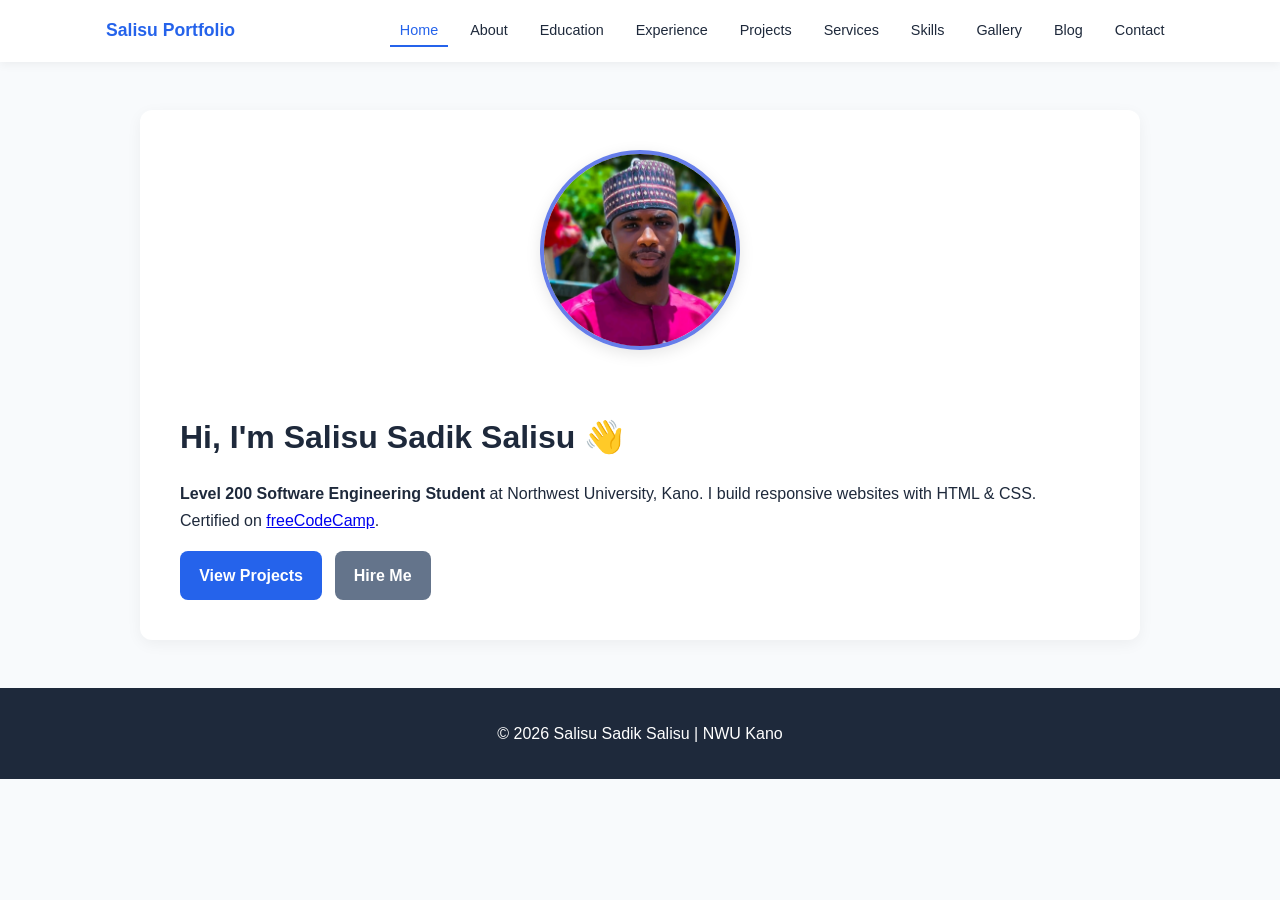
==== index.html @ 44f8c09f "First upload - Salisu Portfolio" ====
<!DOCTYPE html>
<html lang="en">
<head>
  <meta charset="UTF-8">
  <meta name="viewport" content="width=device-width, initial-scale=1.0">
  <title>Salisu Sadik Salisu | Portfolio</title>
  <link rel="stylesheet" href="styles.css">
</head>
<body>
  <header>
    <nav>
      <div class="logo">Salisu Portfolio</div>
      <ul>
        <li><a href="index.html" class="active">Home</a></li>
        <li><a href="about.html">About</a></li>
        <li><a href="education.html">Education</a></li>
        <li><a href="experience.html">Experience</a></li>
        <li><a href="projects.html">Projects</a></li>
        <li><a href="services.html">Services</a></li>
        <li><a href="skills.html">Skills</a></li>
        <li><a href="gallery.html">Gallery</a></li>
        <li><a href="blog.html">Blog</a></li>
        <li><a href="contact.html">Contact</a></li>
      </ul>
    </nav>
  </header>

  <div class="container">
    <div class="hero">
      <img src="images/h.jpg" alt="Salisu Sadik Salisu" class="profile">
      <div>
        <h1>Hi, I'm Salisu Sadik Salisu 👋</h1>
        <p><strong>Level 200 Software Engineering Student</strong> at Northwest University, Kano.
        I build responsive websites with HTML & CSS. Certified on <a href="https://www.freecodecamp.org/certification/fcc-12f9f4f6-86d4-46c4-bb31-3f7f4247d63d/responsive-web-design-v9" target="_blank">freeCodeCamp</a>.</p>
        <a href="projects.html" class="btn">View Projects</a>
        <a href="contact.html" class="btn" style="background:var(--gray); margin-left:0.5rem;">Hire Me</a>
      </div>
    </div>
  </div>

  <footer>© 2026 Salisu Sadik Salisu | NWU Kano</footer>
</body>
</html>
---- styles.css ----
:root{
  --primary:#2563eb; 
  --dark:#1e293b;
  --light:#f8fafc;
  --gray:#64748b;
}

*{margin:0; padding:0; box-sizing:border-box;}
body{
  font-family: 'Segoe UI', Arial, sans-serif;
  color:var(--dark);
  background:var(--light);
  line-height:1.7;
}

/* NAVBAR */
header{
  background:#fff;
  box-shadow:0 2px 10px rgba(0,0,0,0.06);
  position:sticky; top:0; z-index:10;
}
nav{
  max-width:1100px; margin:auto;
  display:flex; justify-content:space-between; align-items:center;
  padding:1rem; flex-wrap:wrap; gap:1rem;
}
nav .logo{font-weight:800; color:var(--primary); font-size:1.1rem;}
nav ul{display:flex; gap:0.8rem; list-style:none; flex-wrap:wrap; font-size:0.9rem;}
nav a{text-decoration:none; color:var(--dark); padding:0.4rem 0.6rem; font-weight:500;}
nav a:hover, nav a.active{color:var(--primary); border-bottom:2px solid var(--primary);}

/* MAIN CONTENT */
.container{
  max-width:1000px; margin:3rem auto; padding:2.5rem;
  background:#fff; border-radius:12px; box-shadow:0 4px 15px rgba(0,0,0,0.05);
}

/* GRIDS + CARDS */
.grid{display:grid; grid-template-columns:repeat(auto-fit, minmax(280px, 1fr)); gap:1.5rem; margin-top:1.5rem;}
.card{border:1px solid #e2e8f0; padding:1.2rem; border-radius:10px; background:#fff; transition:0.3s;}
.card:hover{transform:translateY(-4px); box-shadow:0 8px 20px rgba(0,0,0,0.08);}
.card img{width:100%; height:180px; object-fit:cover; border-radius:8px; margin-bottom:0.8rem;}

.gallery-grid{display:grid; grid-template-columns:repeat(auto-fit, minmax(240px, 1fr)); gap:1.5rem; margin-top:1.5rem;}
.gallery-item{background:#fff; border:1px solid #e2e8f0; border-radius:14px; overflow:hidden; box-shadow:0 6px 18px rgba(0,0,0,0.05); transition:transform 0.3s ease, box-shadow 0.3s ease; text-align:center;}
.gallery-item:hover{transform:translateY(-4px); box-shadow:0 12px 24px rgba(0,0,0,0.12);}
.gallery-item img{width:100%; height:220px; object-fit:cover; object-position:center 50%; display:block;}
.gallery-item h3{font-size:1.05rem; margin:1rem 1rem 0.3rem;}
.gallery-item p{margin:0 1rem 1rem; color:var(--gray); font-size:0.95rem;}

.btn{display:inline-block; background:var(--primary); color:#fff; padding:0.7rem 1.2rem; 
     border-radius:8px; text-decoration:none; font-weight:600; margin-top:1rem;}
.btn:hover{opacity:0.9;}

.badge {
  display:inline-block; 
  background:#0a0a23; 
  color:#fff; 
  padding:0.3rem 0.7rem; 
  border-radius:6px; 
  font-size:0.85rem;
  text-decoration:none;
  margin-top:0.5rem;
}
.cert-badge {
  display:inline-flex; align-items:center; gap:0.5rem;
  background:#0a0a23; color:#fff; padding:0.8rem 1.2rem; 
  border-radius:10px; text-decoration:none; font-weight:600;
  margin-top:1rem; transition:0.3s;
}
.cert-badge:hover{background:#1b1b32; transform:translateY(-2px);}
.cert-badge svg{width:20px; height:20px;}

.profile{
  width:200px;
  height:200px;
  border-radius:50%;
  object-fit:cover;
  object-position:center 50%;
  border:4px solid #667eea;
  display:block;
  margin:0 auto 20px auto;
  box-shadow:0 4px 15px rgba(0,0,0,0.1);
}
.hero{display:flex; align-items:center; gap:2.5rem; flex-wrap:wrap;}

.contact-grid{display:grid; grid-template-columns:repeat(auto-fit, minmax(320px, 1fr)); gap:2rem; margin-top:1.5rem;}
.contact-card{text-align:center; padding:2rem;}
.contact-card img{width:180px; height:180px; border-radius:50%; object-fit:cover; border:5px solid var(--primary); margin-bottom:1rem;}
.socials{display:flex; justify-content:center; gap:1rem; margin-top:1rem;}
.socials a{
  background:var(--primary); color:#fff; text-decoration:none; 
  padding:0.6rem 1rem; border-radius:8px; font-weight:600; font-size:0.9rem;
}
.socials a:hover{opacity:0.85;}
.contact-info p{margin:0.6rem 0;}
ul.list{padding-left:1.2rem; margin-top:0.8rem;}

footer{text-align:center; padding:2rem 1rem; background:var(--dark); color:#fff; margin-top:3rem;}
h1,h2{margin-bottom:1rem;}
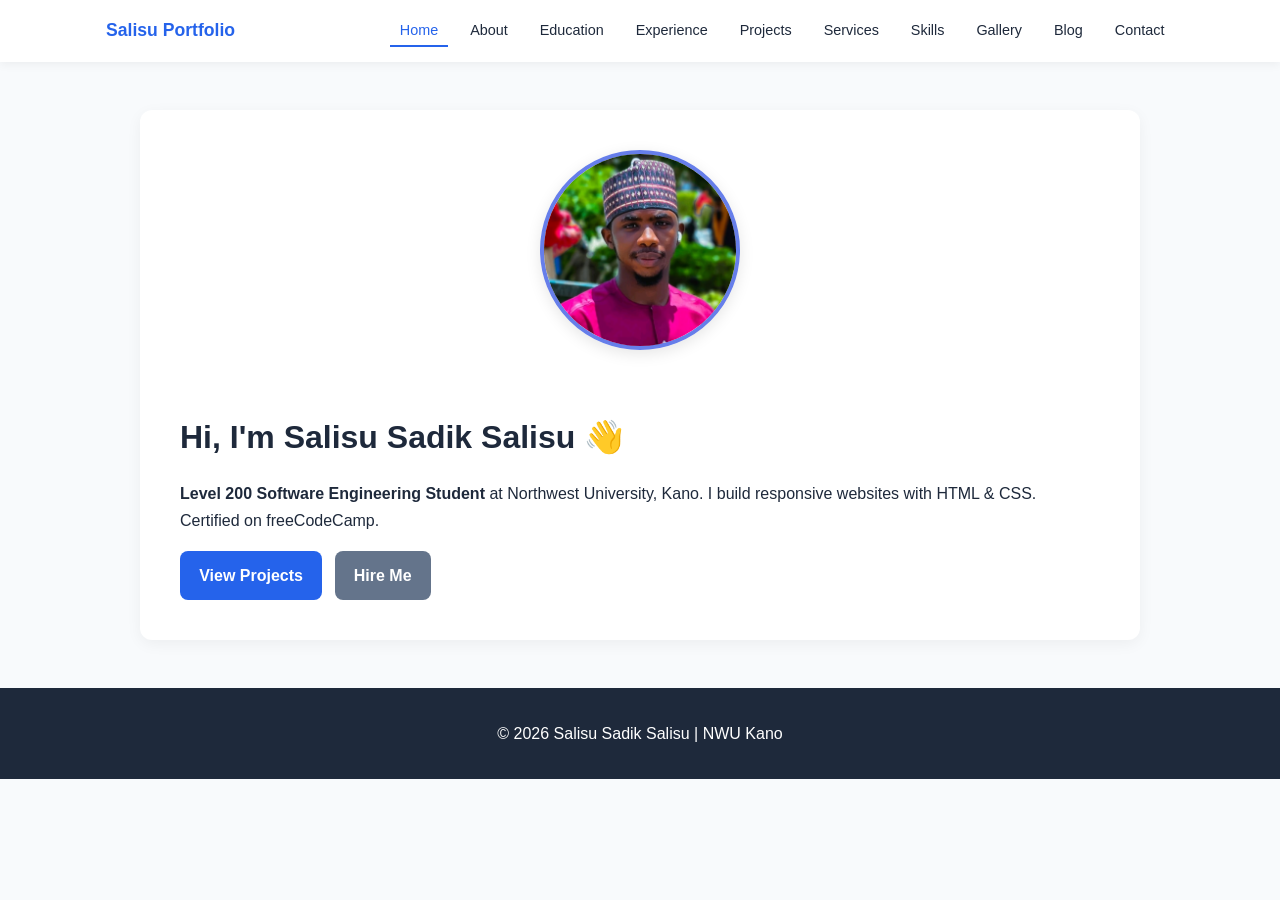
==== commit 3c64454b: "set index.html as home page and deleted home.html" ====
--- a/index.html
+++ b/index.html
@@ -31,7 +31,7 @@
       <div>
         <h1>Hi, I'm Salisu Sadik Salisu 👋</h1>
         <p><strong>Level 200 Software Engineering Student</strong> at Northwest University, Kano.
-        I build responsive websites with HTML & CSS. Certified on <a href="https://www.freecodecamp.org/certification/fcc-12f9f4f6-86d4-46c4-bb31-3f7f4247d63d/responsive-web-design-v9" target="_blank">freeCodeCamp</a>.</p>
+        I build responsive websites with HTML & CSS. Certified on freeCodeCamp.</p>
         <a href="projects.html" class="btn">View Projects</a>
         <a href="contact.html" class="btn" style="background:var(--gray); margin-left:0.5rem;">Hire Me</a>
       </div>
--- a/styles.css
+++ b/styles.css
@@ -40,6 +40,7 @@
 .card{border:1px solid #e2e8f0; padding:1.2rem; border-radius:10px; background:#fff; transition:0.3s;}
 .card:hover{transform:translateY(-4px); box-shadow:0 8px 20px rgba(0,0,0,0.08);}
 .card img{width:100%; height:180px; object-fit:cover; border-radius:8px; margin-bottom:0.8rem;}
+.gallery .card img{height:auto; object-fit:contain; display:block;}
 
 .gallery-grid{display:grid; grid-template-columns:repeat(auto-fit, minmax(240px, 1fr)); gap:1.5rem; margin-top:1.5rem;}
 .gallery-item{background:#fff; border:1px solid #e2e8f0; border-radius:14px; overflow:hidden; box-shadow:0 6px 18px rgba(0,0,0,0.05); transition:transform 0.3s ease, box-shadow 0.3s ease; text-align:center;}
@@ -87,6 +88,42 @@
 .contact-grid{display:grid; grid-template-columns:repeat(auto-fit, minmax(320px, 1fr)); gap:2rem; margin-top:1.5rem;}
 .contact-card{text-align:center; padding:2rem;}
 .contact-card img{width:180px; height:180px; border-radius:50%; object-fit:cover; border:5px solid var(--primary); margin-bottom:1rem;}
+.social-links {
+  display: flex;
+  gap: 20px;
+  justify-content: center;
+  margin: 20px 0;
+}
+
+.social-links a {
+  display: inline-flex;
+  align-items: center;
+  justify-content: center;
+  width: 40px;
+  height: 40px;
+  border-radius: 50%;
+  transition: transform 0.3s ease;
+}
+
+.social-links a i {
+  font-size: 22px;
+}
+
+.social-links a.whatsapp i {
+  color: #25d366;
+}
+
+.social-links a.facebook i {
+  color: #1877f2;
+}
+
+.social-links a.instagram i {
+  color: #e1306c;
+}
+
+.social-links a:hover {
+  transform: scale(1.1);
+}
 .socials{display:flex; justify-content:center; gap:1rem; margin-top:1rem;}
 .socials a{
   background:var(--primary); color:#fff; text-decoration:none; 
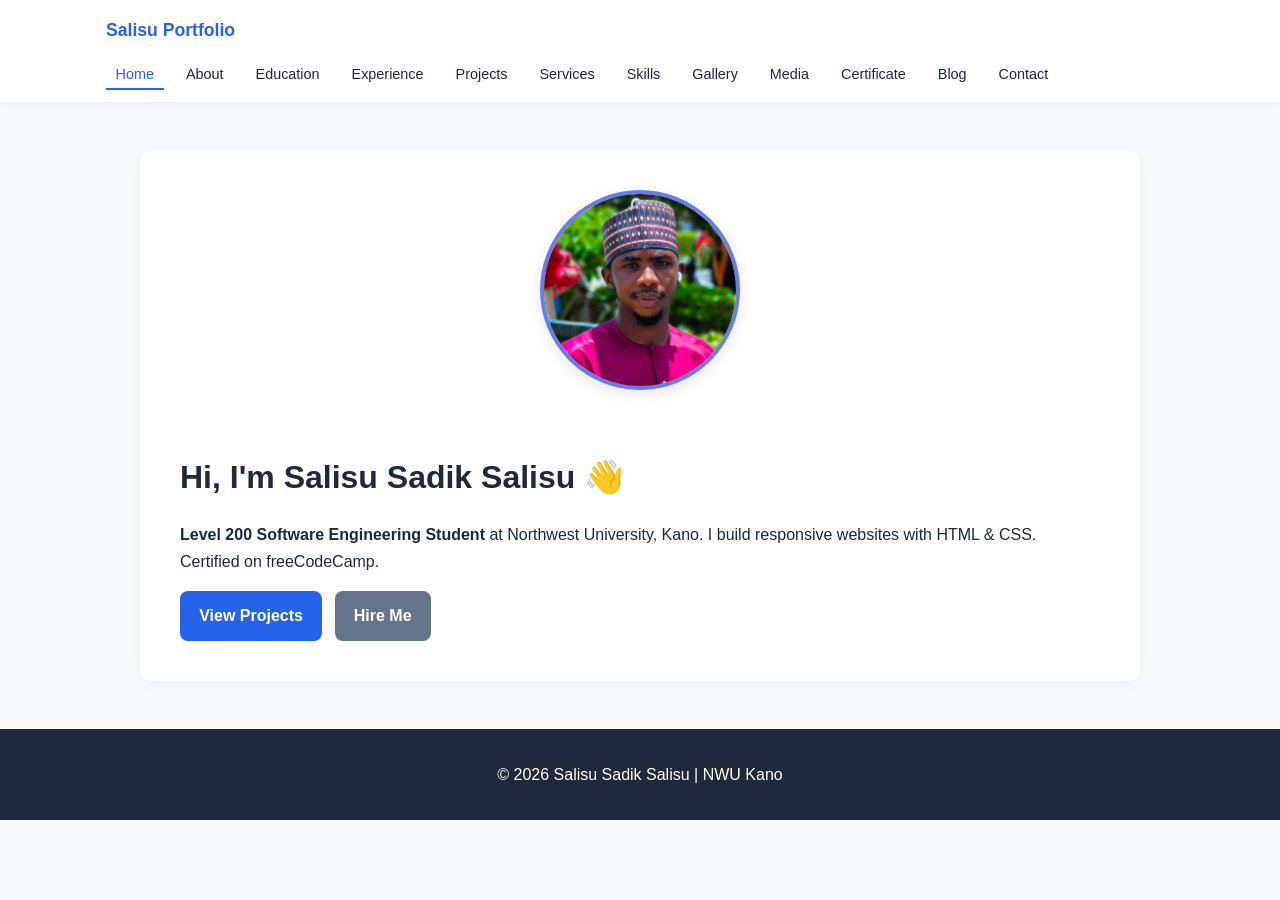
==== commit 5735c15e: "adding two new files" ====
--- a/index.html
+++ b/index.html
@@ -19,6 +19,8 @@
         <li><a href="services.html">Services</a></li>
         <li><a href="skills.html">Skills</a></li>
         <li><a href="gallery.html">Gallery</a></li>
+        <li><a href="media.html">Media</a></li>
+        <li><a href="certificate.html">Certificate</a></li>
         <li><a href="blog.html">Blog</a></li>
         <li><a href="contact.html">Contact</a></li>
       </ul>
@@ -41,3 +43,5 @@
   <footer>© 2026 Salisu Sadik Salisu | NWU Kano</footer>
 </body>
 </html>
+
+
